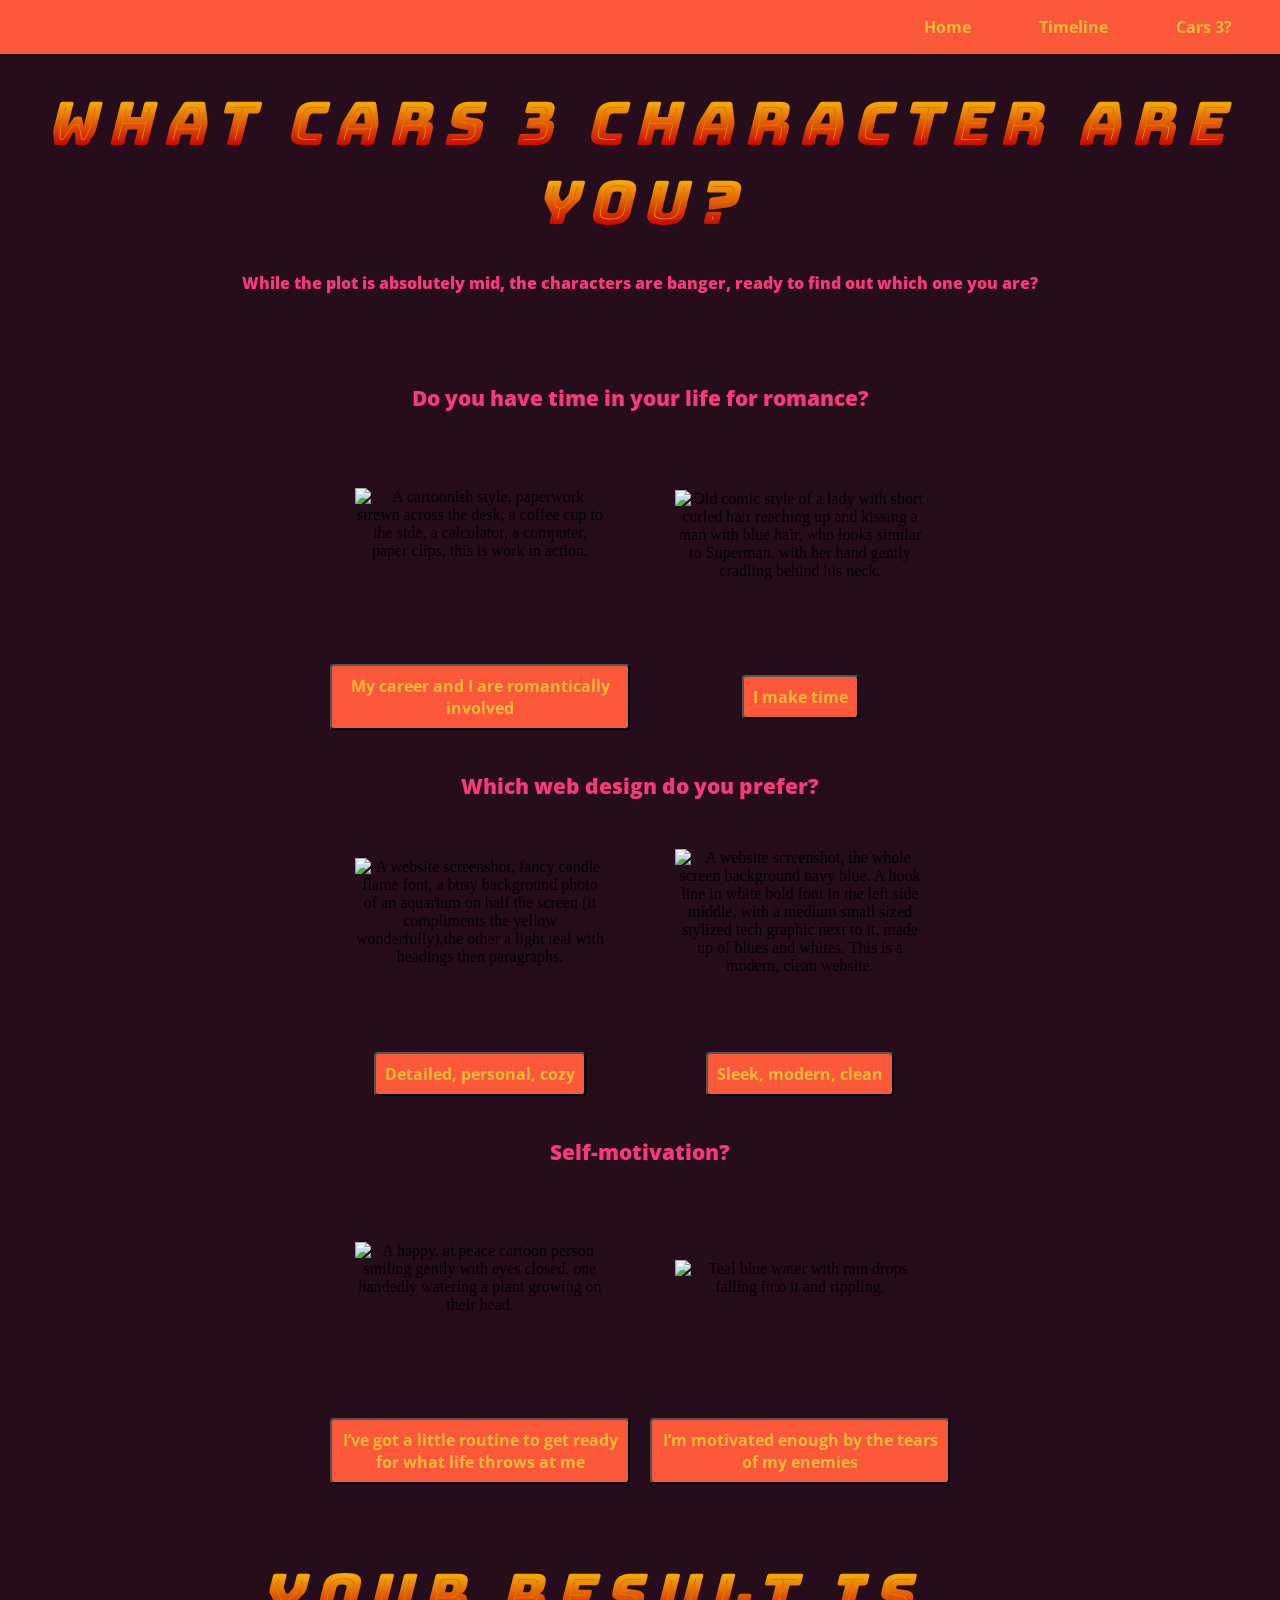
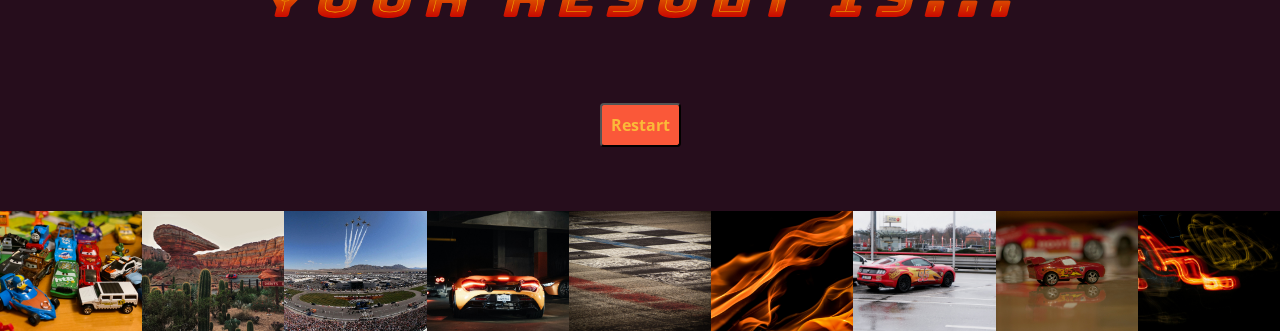
==== quiz.html @ 626ab2a2 "Create quiz.html" ====
<!DOCTYPE html>
<html lang="en">

<head>
	<title>Lightning McQueen's Personality Quiz</title>
	<meta charset="utf-8">
	<meta http-equiv="X-UA-Compatible" content="IE=edge">
	<meta name="viewport" content="width=device-width, initial-scale=1">
<link rel="preconnect" href="https://fonts.googleapis.com">
<link rel="preconnect" href="https://fonts.googleapis.com">
<link rel="preconnect" href="https://fonts.gstatic.com" crossorigin>
<link href="https://fonts.googleapis.com/css2?family=Bungee+Spice&family=Open+Sans:ital,wdth,wght@0,75..100,300..800;1,75..100,300..800&display=swap" rel="stylesheet">
	<!-- import the webpage's stylesheet -->
	<link rel="stylesheet" href="/style.css">

	<!-- import the webpage's javascript file -->
	<script src="/script.js" defer>

	</script>
</head>
<body>
   <nav>
      <ul>
        <li>
          <a href="index.html">Home</a>
        </li>
        <li>
          <a href="timeline.html">Timeline</a>
        </li>
        <li>
          <a href="quiz.html">Cars 3?</a>
        </li>
      </ul>
    </nav>

	<header>
		<h1>What Cars 3 Character are You?</h1>
		<p id="mid-plot">While the plot is absolutely mid, the characters are banger, ready to find out which one you are?</p>
	</header>

	<main id="quiz">

		<p4>Do you have time in your life for romance?</p4>
		<div class="question">

			<div class="answer-choice">
				<img src="assets/career focus.png" alt="A cartoonish style, paperwork strewn across the desk, a coffee cup to the side, a calculator, a computer, paper clips, this is work in action.">
        <br>
        <button id="q1a1">My career and I are romantically involved</button>
      </div>

      <div class="answer-choice">
        <img src="assets/romance.png" alt="Old comic style of a lady with short curled hair reaching up and kissing a man with blue hair, who looks similar to Superman, with her hand gently cradling behind his neck. ">
        <br>
        <button id="q1a2">I make time</button>
      </div>

    </div> 
    
    <p4>Which web design do you prefer?</p4>
    <div class="question">

      <div class="answer-choice">
        <img src="assets/website cozy.png" alt="A website screenshot, fancy candle flame font, a busy background photo of an aquarium on half the screen (it compliments the yellow wonderfully),the other a light teal with headings then paragraphs.">
        <br>
        <button id="q2a1">Detailed, personal, cozy</button>
      </div>

      <div class="answer-choice">
        <img src="assets/sleek website.jpg" alt="A website screenshot, the whole screen background navy blue. A hook line in white bold font in the left side middle, with a medium small sized stylized tech graphic next to it, made up of blues and whites. This is a modern, clean website.">
        <br>
        <button id="q2a2">Sleek, modern, clean</button>
      </div>

    </div> 
    
    <p4>Self-motivation?</p4>
    <div class="question">

      <div class="answer-choice">
        <img src="assets/self-watering.png" alt="A happy, at peace cartoon person smiling gently with eyes closed, one handedly watering a plant growing on their head.">
        <br>
        <button id="q3a1">I’ve got a little routine to get ready for what life throws at me</button>
      </div>

      <div class="answer-choice">
        <img src="assets/tears.jpg" alt="Teal blue water with rain drops falling into it and rippling.">
        <br>
        <button id="q3a2">I’m motivated enough by the tears of my enemies
</button>
      </div>

    </div> 
    
    <h2 id="result">Your result is...</h2>
      <button id=restart>Restart</button>
    
    
  </main>
  <footer class="full-screen-footer">
    <img src="assets/all cars cast as toys (Photo by Karson Chan on Unsplash).jpg" class="footer" alt="Toy cars from Pixar's Cars movie crouded together. Notable cars: Chick Hicks center of image, Mater on Chick's right,Jackson Storm right of Mater,Strip Weathers behind Chick,Lightning McQueen on Strip's left, Cruz Ramirez blurred in the far backround. Characters amid random brightly colored hotwheels. ">
    <img src="assets/radiator springs.jpg" class="footer" alt=" Disney Spring's cars land. Willy's Butte center, dramatic lighting making the red rocks and dark green desert plants pop. The sky is dreary orangish gray. A red Lightning McQueen roller coaster cart is on the left of the butte. Behind the coaster track is a semi circle of  high rock. In the foreground is cati of many varities. ">
    <img src="assets/nascar track (Image by WikiImages from Pixabay).jpg" class="footer" alt="In a weird almost three-sixty angle of the NASCAR UAW-Dodge 400 race, above the stands,it's packed,this angle makes the edges curve in on itself making the track into an elongated oval. Fighter jets fly over the track, leaving long white trails in the blue sky. Track side has a line of cars and drivers, and another center, singing the U.S. National Anthem. On the grass in the middle is 'UAW-Dodge' in big bold white letters, giant flames trailing behind it, and two huge checkered flags crossed below.  ">
    <img src="assets/car behind (Photo by Andy Jeong on Unsplash) .jpg" class="footer" alt="In the dark, in a parking garage, lit by a dindgy celing light is the backside of a very very expensive creamsicle orange colored supercar with artistically placed neon red tail lights. In the backround to the left is the back of an all black super car. On the right side is another car identical to the main, but a side profile, behind it is a cement pillar adding to the street racing.">
    <img src="assets/cinamatic racetrack.jpg" class="footer" alt="A very close up cinamatic shot of a worn down checkered start line of a grey racetrack with a blue stripe in the middle, tire tracks and gravel strewn about, this is clearly a start and finsih line with lots of racing history">
    <img src="assets/flames.jpg" class="footer" alt="A completely black backround with no texture acentuates orange flame tails burning to the right, almost as if it were two orange stripes artistically painted across the black canvas.">
    <img  class="footer" src="assets/irl lightning mcqueen (Image by tomstoneuk from Pixabay).jpg" class="footer" alt="In a random almost empty, fairly small parking lot is a 2018 Ford Mustang GT, wrapped like Lightning McQueen himself, the photo captured to see the car's right and back side. McQueen's sprawling signature lightning bolt fading into flames starting at the side mirror, with a bold number ninty-five in the flame. A dark red circular Rusteze logo between the bumper and backtire. This is a classy interpretation of Lightning McQueen, done with taste, except for the fact this modeled after his Cars 3 design.">
    <img src="assets/mini lightning mcqueen toy (Photo by Welhelmus Dengi on Unsplash).jpg" class="footer" alt="A plastic toy car, Lightning McQueen World Grand Prix Edition, turned to see his right side with his bold number nitey-five in the center of his sprawling lightning bolt faded into flame. Under his side mirror, exclusive to the World Grand Prix edition: A knight's shield, saying 'WGP'  in green blue and white, number ninty-five in black, and the American flag as backround. The backround has a blurred effect of the toy car, ultra enlarged. ">
    <img src="assets/pretty lights (Photo by Melyna Valle on Unsplash).jpg" class="footer" alt="In the midst of an all black backround are trails of pure, thin light, looping around each other. Reds, oranges, and yellows, with the tinniest trail of blue.">
  </footer>
  </body>
</html>
---- style.css ----
/* STYLE SECTIONING TAGS */
/* STYLE SECTIONING TAGS */
*{margin: 0px;
  padding: 0px; }
body {background-color: #260D1C;
     text-align: center; }
p1 {color: #FA3979;
  font-family: "Open Sans", sans-serif;
  font-optical-sizing: auto;
  font-weight: 1000;
  font-style: italic;
    text-align: left;
  font-variation-settings: 
    "wdth" <width>;
   margin-top: 2% ; 
   margin-bottom: 0;
  margin-left: 7% ;
  margin-right: 0 ;
  max-width: 45% ; 
   }
h2 {font-family: "Bungee Spice", sans-serif;
  font-weight: 400;
  font-style: italic;
  text-align: center;
  letter-spacing: 10px;
  font-size: 60px;
  font-optical-sizing: auto-flow;
  padding: 0.5em; }
button {
  display: inline-block;
  padding: 9px 9px;
  text-decoration: none;
  text-align: center ;
  font-family: "Open Sans", sans-serif;
  font-weight: bold;
  font-size: 100% ; 
  font-optical-sizing: auto;
  background-color: #FA5839;
  color: #FABA39;
  border-radius: 4px;
  overflow-wrap: break-word;
  word-break: break-word;
  text-align: center;
  margin: 10px 0 ; }
button#restart {
  display: inline-block;
  padding: 9px 9px;
  text-decoration: none;
  text-align: center ;
  font-family: "Open Sans", sans-serif;
  font-weight: bold;
  font-optical-sizing: auto;
  background-color: #FA5839;
  color: #FABA39;
  border-radius: 4px;
  overflow-wrap: break-word;
  word-break: break-word;
  text-align: center;
  margin: 10px 0 ;
  margin-bottom: 5% ;
  margin-top: 3% ; }
button:hover{
  background-color: #FA3979;}
button.clicked {
    background-color: #FA3979
}
p2 {color: #FA3979;
  font-family: "Open Sans", sans-serif;
  font-optical-sizing: auto;
  font-weight: 1000;
  font-style: none;
    text-align: left;
  font-variation-settings: 
    "wdth" <width>;
   margin-top: 8%; 
   margin-bottom: 0;
   margin-right: 7% ;
  margin-left: 0; 
   max-width: 45% ; }
div.quotes {
  display: flex;         
  gap:0;
  margin: 0% ;
  text-align:left; 
  flex: -2 ; 
  margin-bottom: 5% ; }
p {color: #FA3979;
  font-family: "Open Sans", sans-serif;
  font-optical-sizing: auto;
  font-weight: 900;
  font-style: none;
  font-variation-settings: 
    "wdth" <width>;}
p#mid-plot {color: #FA3979;
  font-family: "Open Sans", sans-serif;
  font-optical-sizing: auto;
  font-size: 100% ; 
  font-weight: 1000;
  font-style: none;
  font-variation-settings: 
    "wdth" <width>;
  margin-bottom: 7% ; }

 p4{color: #FA3979;
  font-family: "Open Sans", sans-serif;
  font-optical-sizing: auto;
  font-size: 130% ; 
  font-weight: 1000;
  font-style: none;
  margin-top: 10% ; 
  margin-bottom: 0 ; 
  font-variation-settings: 
    "wdth" <width>;}
div.about-mcqueen {
  display: flex;         
  gap:5%;
  margin: 0;
  text-align:left; 
  flex: 1; }
div.years {
  display: flex;         
  gap: 110px;
  margin-top:0;
  margin-bottom:0;
  margin-left:5%;
  margin-right:5%;
  text-align: center; 
  flex: 1; }
div.homepage {
  display: flex;
  align-items: center;
  justify-content: space-between;
  gap: 20px;
  width: 100%; }
/* STYLE TEXT */
h1 {font-family: "Bungee Spice", sans-serif;
  font-weight: 400;
  font-style: italic;
  text-align: center;
  letter-spacing: 10px;
  font-size: 60px;
  font-optical-sizing: auto-flow;
  padding: 0.5em; }
div.link-left{
  display: inline-block;
  padding: 12px 12px;
  text-decoration: none;
  font-family: "Open Sans", sans-serif;
  font-weight: bold;
  background-color: #FA5839;
  color: #FABA39;
  border-radius: 4px;
  overflow-wrap: break-word;
  text-align: center;
  margin-left: 7% ; }
  div.link-right {
  display: inline-block;
  padding: 24px 67px;
  text-decoration: none;
  font-family: "Open Sans", sans-serif;
  font-weight: bold;
  background-color: #FA5839;
  color: #FABA39;
  border-radius: 4px;
  overflow-wrap: break-word;
  word-break: break-word;
  text-align: center;
  margin-right: 7% ;}
div.link-left:hover, div.link-right:hover {
  background-color: #FA3979;}
a.fake-button {
  display: inline-block;
  padding: 12px 24px;
  text-decoration: none;
  font-family: "Open Sans", sans-serif;
  font-weight: bold;
  background-color: #FA5839;
  color: #FABA39;
  border-radius: 4px;
  margin-top: 4%;
  margin-bottom:4%; }
a.fake-button:hover {background-color: #FA3979;}

a {color: #FABA39;
  text-decoration: none; }
/* STYLE IMAGES */
img.home-center {
  width:400px;
  height: auto; 
  margin-left: 1em; 
  margin-right: 2em; 
  margin-top: 2em;
  margin-bottom: 2em; }
img.timeline {
  width: 24.4%;
  height: 300px;
  margin-left: 0.25em;
  margin-right: 0.25em;
  margin-bottom: 2em;
  margin-top: 0}
img {
  align-content: center;
  height: 400px;
  width: 250px; 
  margin-left: 0.25em;
  margin-right: 0.25em;
  margin-bottom: 2em;
  margin-top: 0}
.full-screen-footer {
  /* Break out of any narrow containers to fill the screen */
  width: 100vw;
  position: relative;
  left: 50%;
  right: 50%;
  margin-left: -50vw;
  margin-right: -50vw;

  /* Force all images into a single horizontal row */
  display: flex;
  flex-direction: row;
  flex-wrap: nowrap; /* Prevents images from wrapping to a new line */
  
  /* Remove any browser padding */
  padding: 0;
  margin-top: auto; /* Pushes footer to the bottom if using grid/flex layout */
}

.full-screen-footer img {
flex: 1; 
  min-width: 0;
  height: 120px;
  object-fit: cover;
  display: block;
  margin: 0;
}
.full-screen-footer {
  width: 100vw;
  position: relative;
  left: 50%;
  right: 50%;
  margin-left: -50vw;
  margin-right: -50vw;
display: flex;
  flex-direction: row;
  flex-wrap: nowrap;
  padding: 0;
  margin-top: auto;
}
/* STYLE NAV BAR */

ul { 
  list-style-type: none; 
  background-color: #FA5839;
  font-family: "Open Sans", sans-serif;
  font-weight: bold;
  overflow: hidden;
  padding: 1em; 
  text-align: right;
   }
li {display: inline;  
   padding: 1em; 
   overflow: wrap; }
li a { 
  text-decoration: none; 
  color: #FABA39 ;
  padding: 1em; }

li a:hover {background-color: #FA3979; }
/* STYLE FLEX CONTAINER */

.question {
  display: flex;
  font-weight: 200;
  justify-content: center; 
  align-items: center; 
  text-align: center; 
  gap: 20px ; 
  margin-top: 2em;
  margin-bottom: 2em; 
}

.answer-choice {
  margin: 5px;
}

main#quiz {
  text-align: center ;
}
/* STYLE IMAGES */
.answer-choice img {
  height: 10em;
}
div.answer-choice {
  display: flex ; 
  flex-direction: column ;
  align-items: center ; 
  text-align: center ;
  margin:0  ; 
  width: 300px ;
}
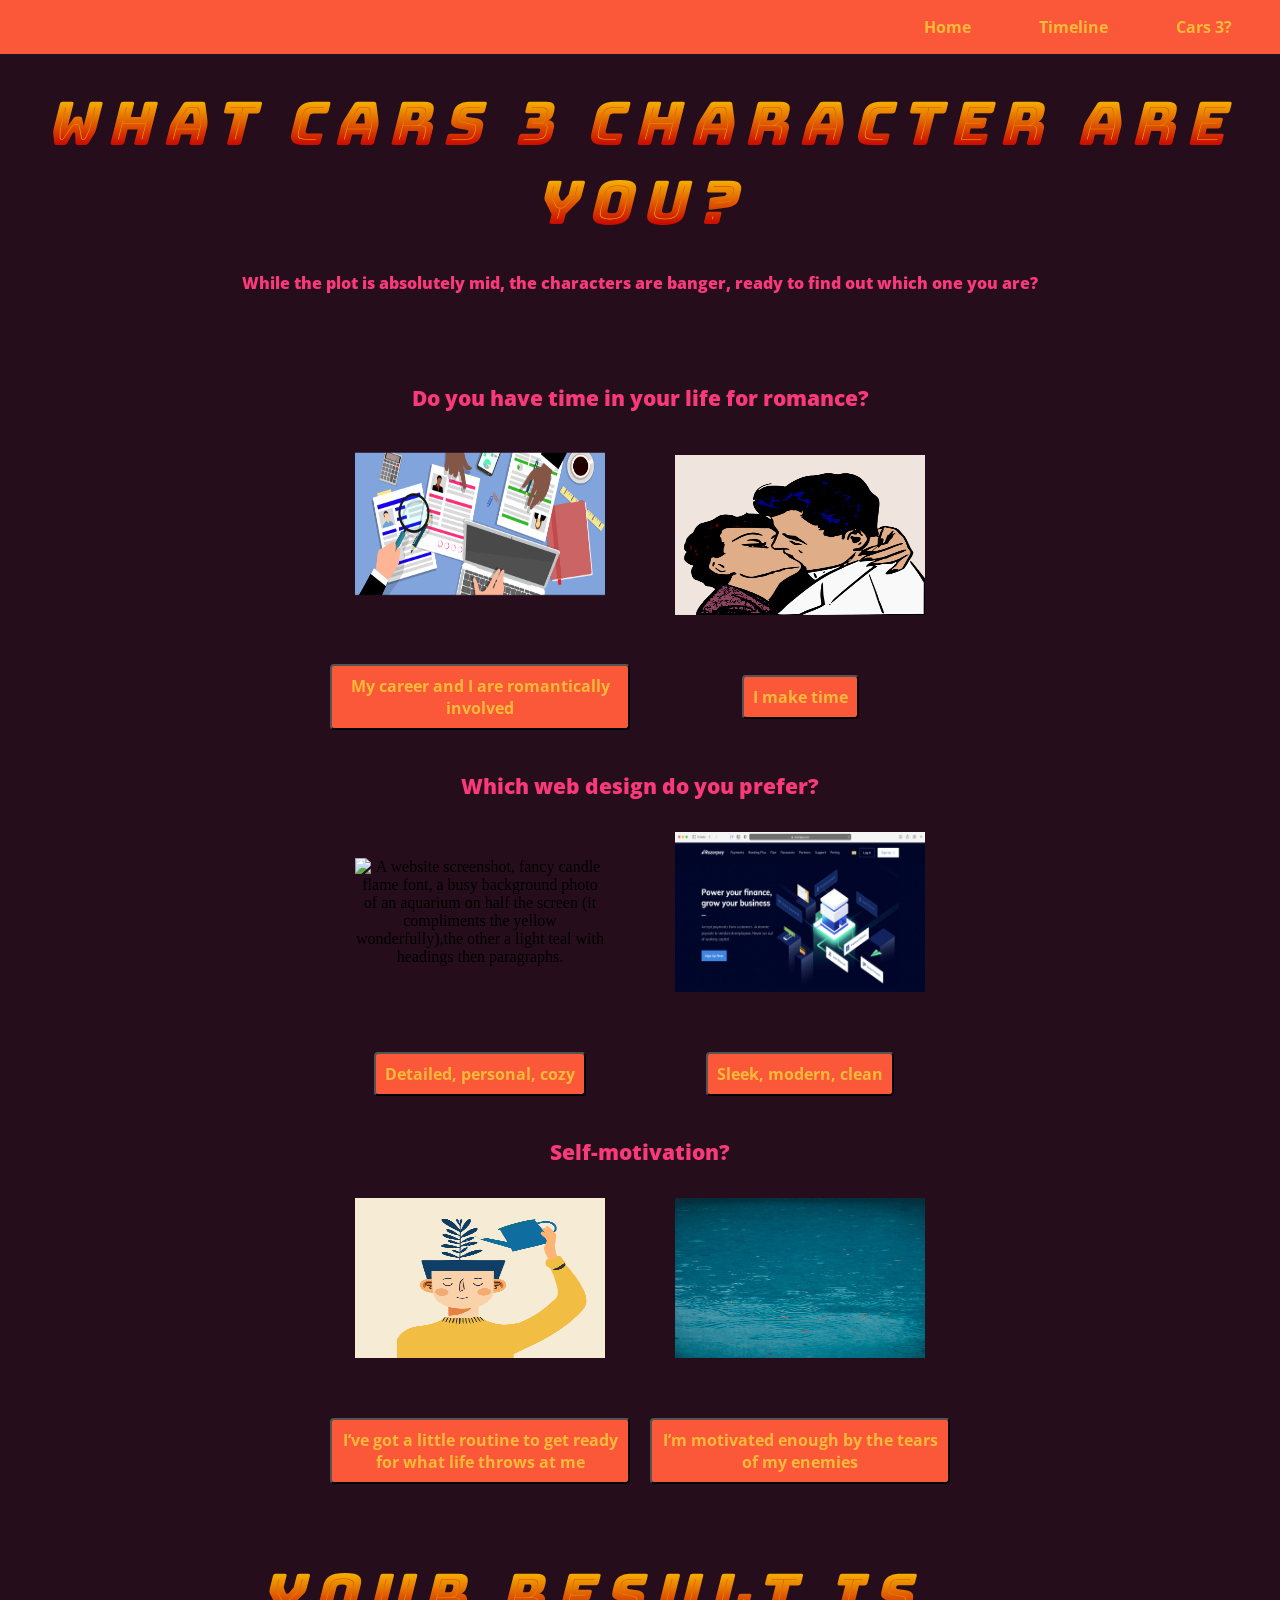
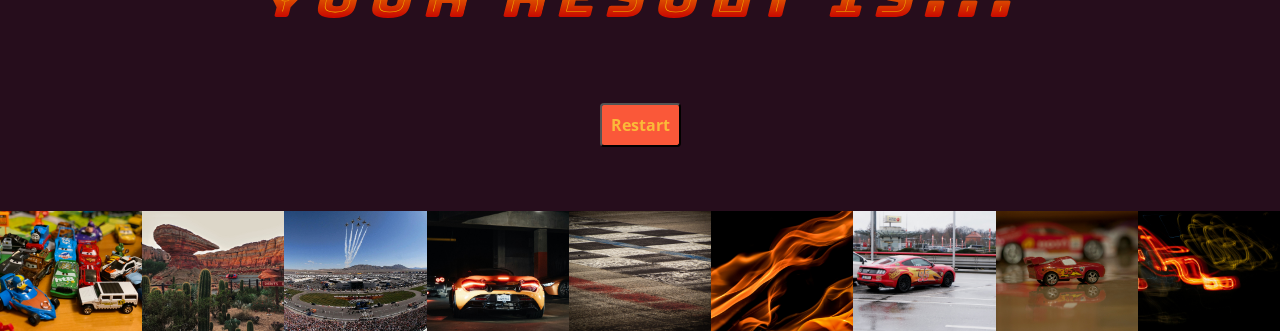
==== commit 8cbe889a: "Update quiz.html" ====
--- a/quiz.html
+++ b/quiz.html
@@ -11,7 +11,7 @@
 <link rel="preconnect" href="https://fonts.gstatic.com" crossorigin>
 <link href="https://fonts.googleapis.com/css2?family=Bungee+Spice&family=Open+Sans:ital,wdth,wght@0,75..100,300..800;1,75..100,300..800&display=swap" rel="stylesheet">
 	<!-- import the webpage's stylesheet -->
-	<link rel="stylesheet" href="/style.css">
+	<link rel="stylesheet" href="style.css">
 
 	<!-- import the webpage's javascript file -->
 	<script src="/script.js" defer>
